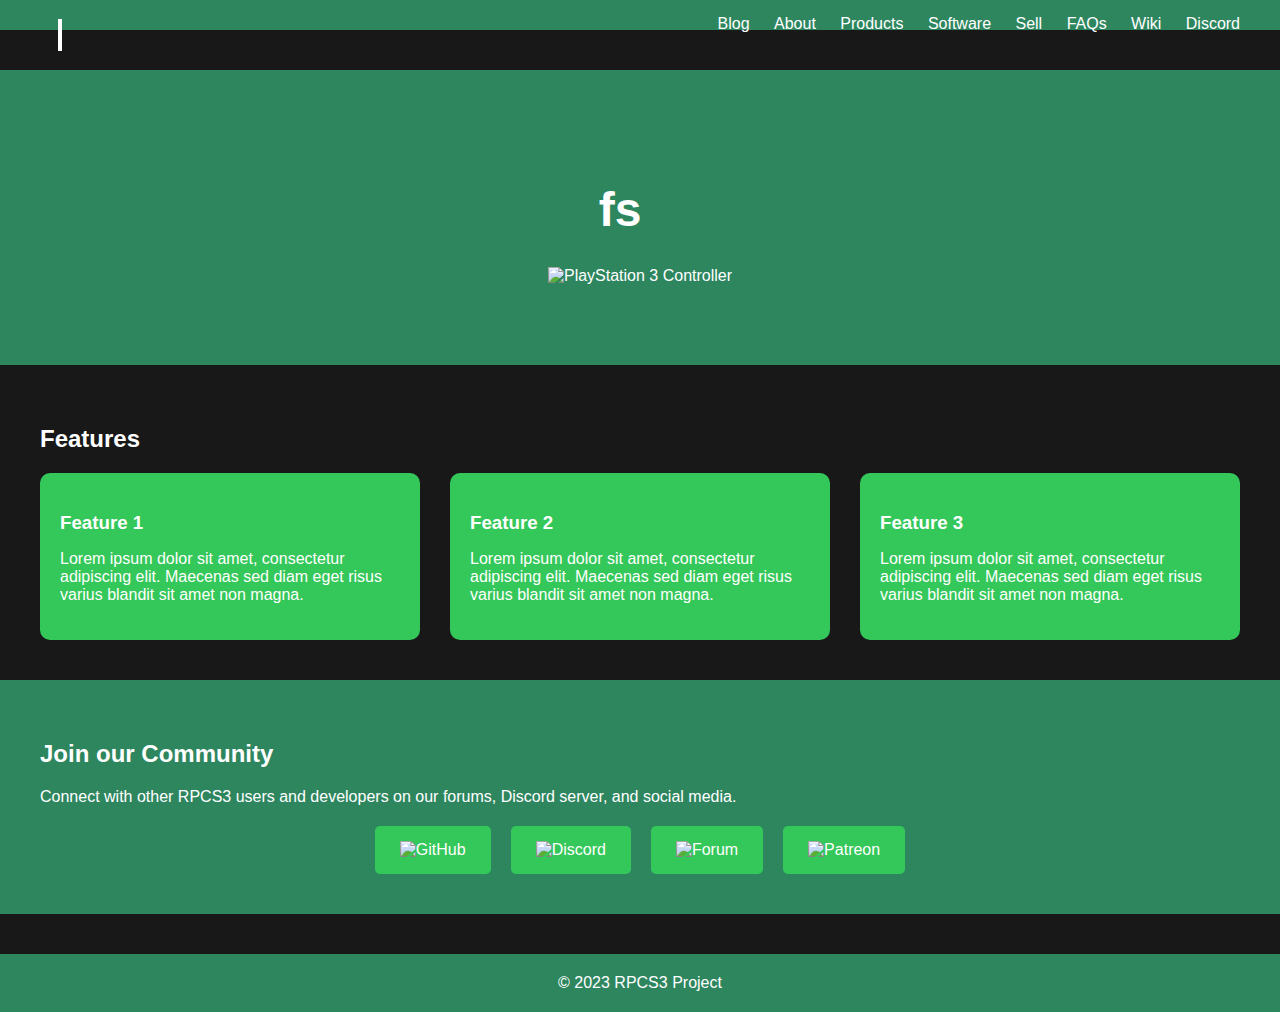
==== forgesoft.html @ 8b85c123 "inital commit" ====
<!DOCTYPE html>
<html lang="en">
<head>
    <meta charset="UTF-8">
    <meta name="viewport" content="width=device-width, initial-scale=1.0">
    <title>RPCS3 - PlayStation 3 Emulator</title>
    <link rel="stylesheet" href="style.css">
</head>
<body>
    <header>
        <div class="container">
            <div class="logo">
                <a href="#">
                    <svg viewBox="0 0 100 100">
                        <path d="M50,10 L50,90" stroke="white" stroke-width="10" />
                    </svg>
                </a>
            </div>
            <nav>
                <ul>
                    <li><a href="#blog">Blog</a></li>
                    <li><a href="#about">About</a></li>
                    <li><a href="#products">Products</a></li>
                    <li><a href="#software">Software</a></li>
                    <li><a href="#sell">Sell</a></li>
                    <li><a href="#faqs">FAQs</a></li>
                    <li><a href="#wiki">Wiki</a></li>
                    <li><a href="https://discord.gg/3uDWxXUj">Discord</a></li>
                  
                </ul>
            </nav>
        </div>
    </header>

    <main>
        <section class="hero">
            <div class="container">
                <div class="hero-text">
                    <h1>fs</h1>
                    <p>    </p>
                </div>
                <div class="hero-image">
                    <img src="ps3-controller.png" alt="PlayStation 3 Controller">
                </div>
            </div>
        </section>

        <section class="features">
            <div class="container">
                <h2>Features</h2>
                <div class="features-grid">
                    <div class="feature">
                        <h3>Feature 1</h3>
                        <p>Lorem ipsum dolor sit amet, consectetur adipiscing elit. Maecenas sed diam eget risus varius blandit sit amet non magna.</p>
                    </div>
                    <div class="feature">
                        <h3>Feature 2</h3>
                        <p>Lorem ipsum dolor sit amet, consectetur adipiscing elit. Maecenas sed diam eget risus varius blandit sit amet non magna.</p>
                    </div>
                    <div class="feature">
                        <h3>Feature 3</h3>
                        <p>Lorem ipsum dolor sit amet, consectetur adipiscing elit. Maecenas sed diam eget risus varius blandit sit amet non magna.</p>
                    </div>
                </div>
            </div>
        </section>

        <section class="community">
            <div class="container">
                <h2>Join our Community</h2>
                <p>Connect with other RPCS3 users and developers on our forums, Discord server, and social media.</p>
                <div class="community-links">
                    <a href="#github" class="btn"><img src="github-logo.svg" alt="GitHub"></a>
                    <a href="#discord" class="btn"><img src="discord.svg" alt="Discord"></a>
                    <a href="#forum" class="btn"><img src="forum-logo.svg" alt="Forum"></a>
                    <a href="#patreon" class="btn"><img src="patreon-logo.svg" alt="Patreon"></a>
                </div>
            </div>
        </section>
    </main>

    <footer>
        <div class="container">
            <p>&copy; 2023 RPCS3 Project</p>
        </div>
    </footer>

    <script src="script.js"></script>
</body>
</html>
---- style.css ----
body {
    font-family: 'Roboto', sans-serif;
    background-color: #181818;
    color: white;
    margin: 0;
}

.container {
    max-width: 1200px;
    margin: 0 auto;
    padding: 0 15px;
}

header {
    background-color: #2E865F;
    padding: 15px 0;
}

.logo {
    float: left;
}

.logo svg {
    width: 40px;
    height: 40px;
    fill: none;
}

nav {
    float: right;
}

nav ul {
    list-style: none;
    margin: 0;
    padding: 0;
}

nav li {
    display: inline-block;
    margin-left: 20px;
}

nav a {
    color: white;
    text-decoration: none;
}

main {
    padding: 40px 0;
}

.hero {
    display: flex;
    align-items: center;
    justify-content: center;
    background-color: #2E865F;
    padding: 80px 0;
}

.hero-text {
    text-align: center;
    margin-right: 40px;
}

.hero-text h1 {
    font-size: 3em;
    margin-bottom: 20px;
}

.hero-text p {
    font-size: 1.2em;
    margin-bottom: 30px;
}

.hero-image {
    flex: 1;
    text-align: center;
}

.hero-image img {
    max-width: 100%;
    height: auto;
}

.btn {
    display: inline-block;
    background-color: #34C759;
    color: white;
    padding: 15px 30px;
    border-radius: 5px;
    text-decoration: none;
    transition: background-color 0.3s ease;
}

.btn:hover {
    background-color: #2E865F;
}

.features {
    padding: 40px 0;
}

.features-grid {
    display: grid;
    grid-template-columns: repeat(auto-fit, minmax(300px, 1fr));
    gap: 30px;
}

.feature {
    padding: 20px;
    border-radius: 10px;
    background-color: #34C759;
}

.feature h3 {
    margin-bottom: 10px;
}

.community {
    padding: 40px 0;
    background-color: #2E865F;
}

.community-links {
    display: flex;
    justify-content: center;
    gap: 20px;
    margin-top: 20px;
}

.community-links a {
    display: inline-block;
    padding: 15px 25px;
    border-radius: 5px;
    background-color: #34C759;
    color: white;
    text-decoration: none;
    transition: background-color 0.3s ease;
}

.community-links a:hover {
    background-color: #2E865F;
}

.community-links img {
    width: 30px;
    height: 30px;
}

footer {
    background-color: #2E865F;
    padding: 20px 0;
    text-align: center;
}

footer p {
    margin: 0;
}
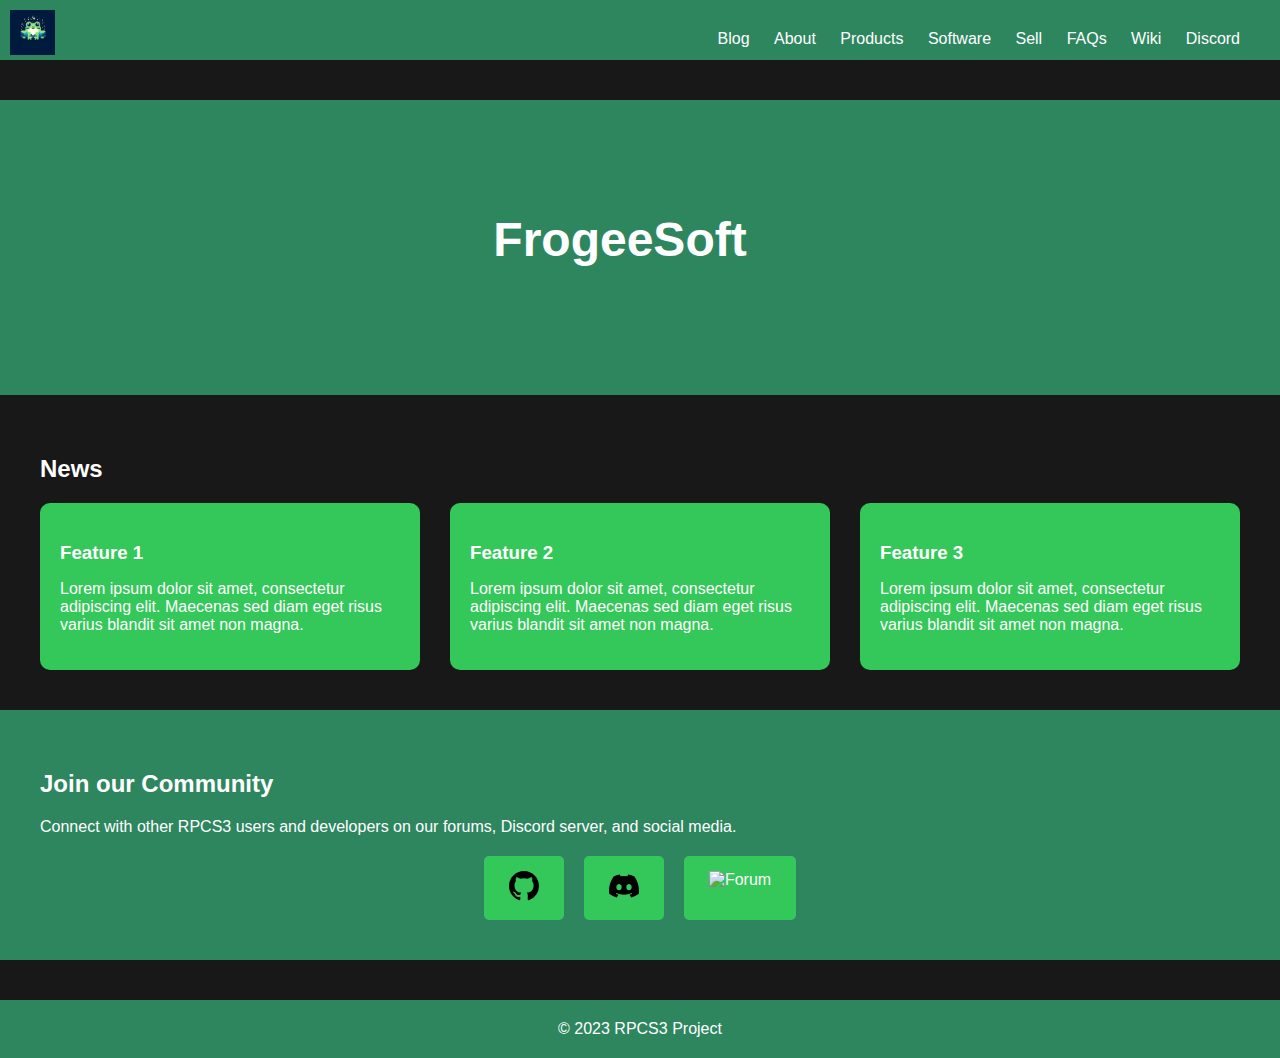
==== commit ddc209eb: "Update fornt and added software" ====
--- a/forgesoft.html
+++ b/forgesoft.html
@@ -3,17 +3,15 @@
 <head>
     <meta charset="UTF-8">
     <meta name="viewport" content="width=device-width, initial-scale=1.0">
-    <title>RPCS3 - PlayStation 3 Emulator</title>
+    <title>FrogeeSoft</title>
     <link rel="stylesheet" href="style.css">
 </head>
 <body>
     <header>
         <div class="container">
             <div class="logo">
-                <a href="#">
-                    <svg viewBox="0 0 100 100">
-                        <path d="M50,10 L50,90" stroke="white" stroke-width="10" />
-                    </svg>
+                <a href="forgesoft.html">
+                    <img src="logo.jpg" alt="FrogeeSoft Logo">
                 </a>
             </div>
             <nav>
@@ -21,7 +19,7 @@
                     <li><a href="#blog">Blog</a></li>
                     <li><a href="#about">About</a></li>
                     <li><a href="#products">Products</a></li>
-                    <li><a href="#software">Software</a></li>
+                    <li><a href="software.html">Software</a></li>
                     <li><a href="#sell">Sell</a></li>
                     <li><a href="#faqs">FAQs</a></li>
                     <li><a href="#wiki">Wiki</a></li>
@@ -36,18 +34,18 @@
         <section class="hero">
             <div class="container">
                 <div class="hero-text">
-                    <h1>fs</h1>
+                    <h1>FrogeeSoft</h1>
                     <p>    </p>
                 </div>
                 <div class="hero-image">
-                    <img src="ps3-controller.png" alt="PlayStation 3 Controller">
+                    <img src="" >
                 </div>
             </div>
         </section>
 
         <section class="features">
             <div class="container">
-                <h2>Features</h2>
+                <h2>News</h2>
                 <div class="features-grid">
                     <div class="feature">
                         <h3>Feature 1</h3>
@@ -70,10 +68,9 @@
                 <h2>Join our Community</h2>
                 <p>Connect with other RPCS3 users and developers on our forums, Discord server, and social media.</p>
                 <div class="community-links">
-                    <a href="#github" class="btn"><img src="github-logo.svg" alt="GitHub"></a>
-                    <a href="#discord" class="btn"><img src="discord.svg" alt="Discord"></a>
+                    <a href="#github" class="btn"><img src="github.svg" alt="GitHub"></a>
+                    <a href="https://discord.gg/3uDWxXUj" class="btn"><img src="discord.svg" alt="Discord"></a>
                     <a href="#forum" class="btn"><img src="forum-logo.svg" alt="Forum"></a>
-                    <a href="#patreon" class="btn"><img src="patreon-logo.svg" alt="Patreon"></a>
                 </div>
             </div>
         </section>
--- a/style.css
+++ b/style.css
@@ -13,7 +13,7 @@
 
 header {
     background-color: #2E865F;
-    padding: 15px 0;
+    padding: 30px 0;
 }
 
 .logo {
@@ -156,4 +156,15 @@
 
 footer p {
     margin: 0;
+}
+.logo {
+    position: absolute;
+    top: 0;
+    left: 0;
+    margin: 10px;
+}
+
+.logo img {
+    width: 45px; /* adjust the width and height to your liking */
+    height: 45px;
 }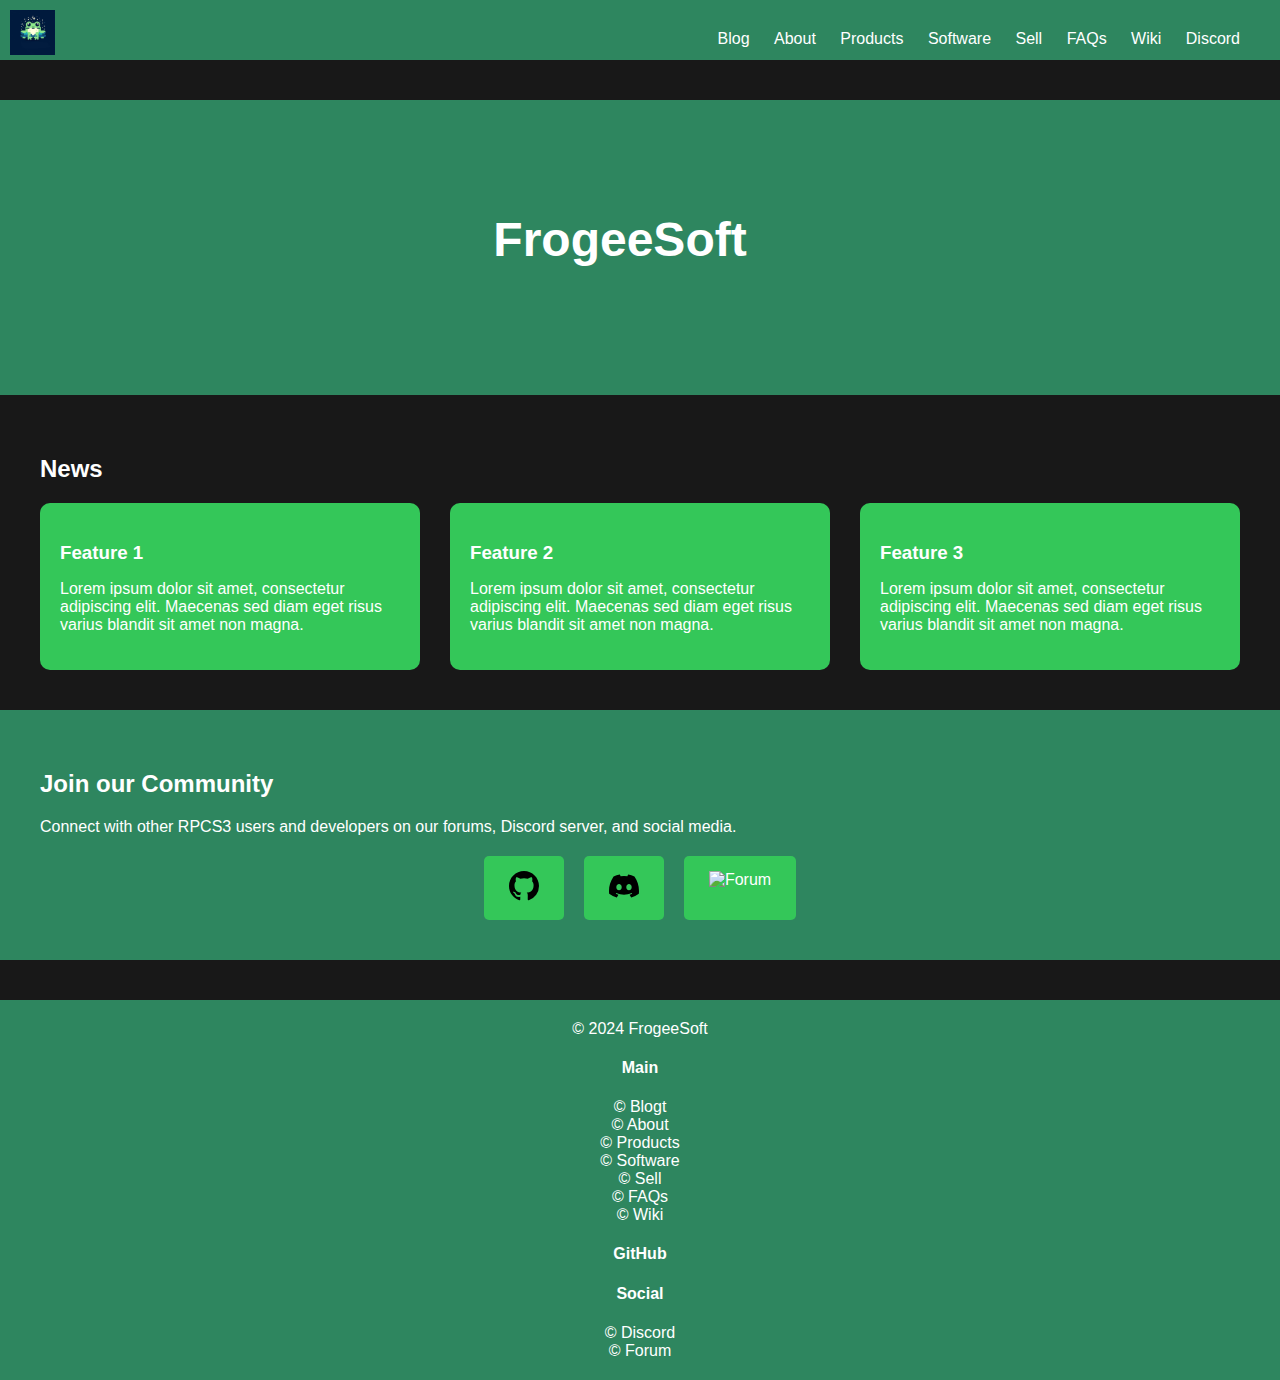
==== commit 1fcabebd: "Added FrogeeCodeIDE page" ====
--- a/forgesoft.html
+++ b/forgesoft.html
@@ -78,7 +78,22 @@
 
     <footer>
         <div class="container">
-            <p>&copy; 2023 RPCS3 Project</p>
+            <p>&copy; 2024 FrogeeSoft</p>
+            <h4>Main</h4>
+            <p>&copy; Blogt</p>
+            <p>&copy; About</p>
+            <p>&copy; Products</p>
+            <p>&copy; Software</p>
+            <p>&copy; Sell</p>
+            <p>&copy; FAQs</p>
+            <p>&copy; Wiki</p>
+            <h4>GitHub</h4>
+
+
+            <h4>Social</h4>
+            <p>&copy; Discord</p>
+            <p>&copy; Forum</p>
+
         </div>
     </footer>
 
